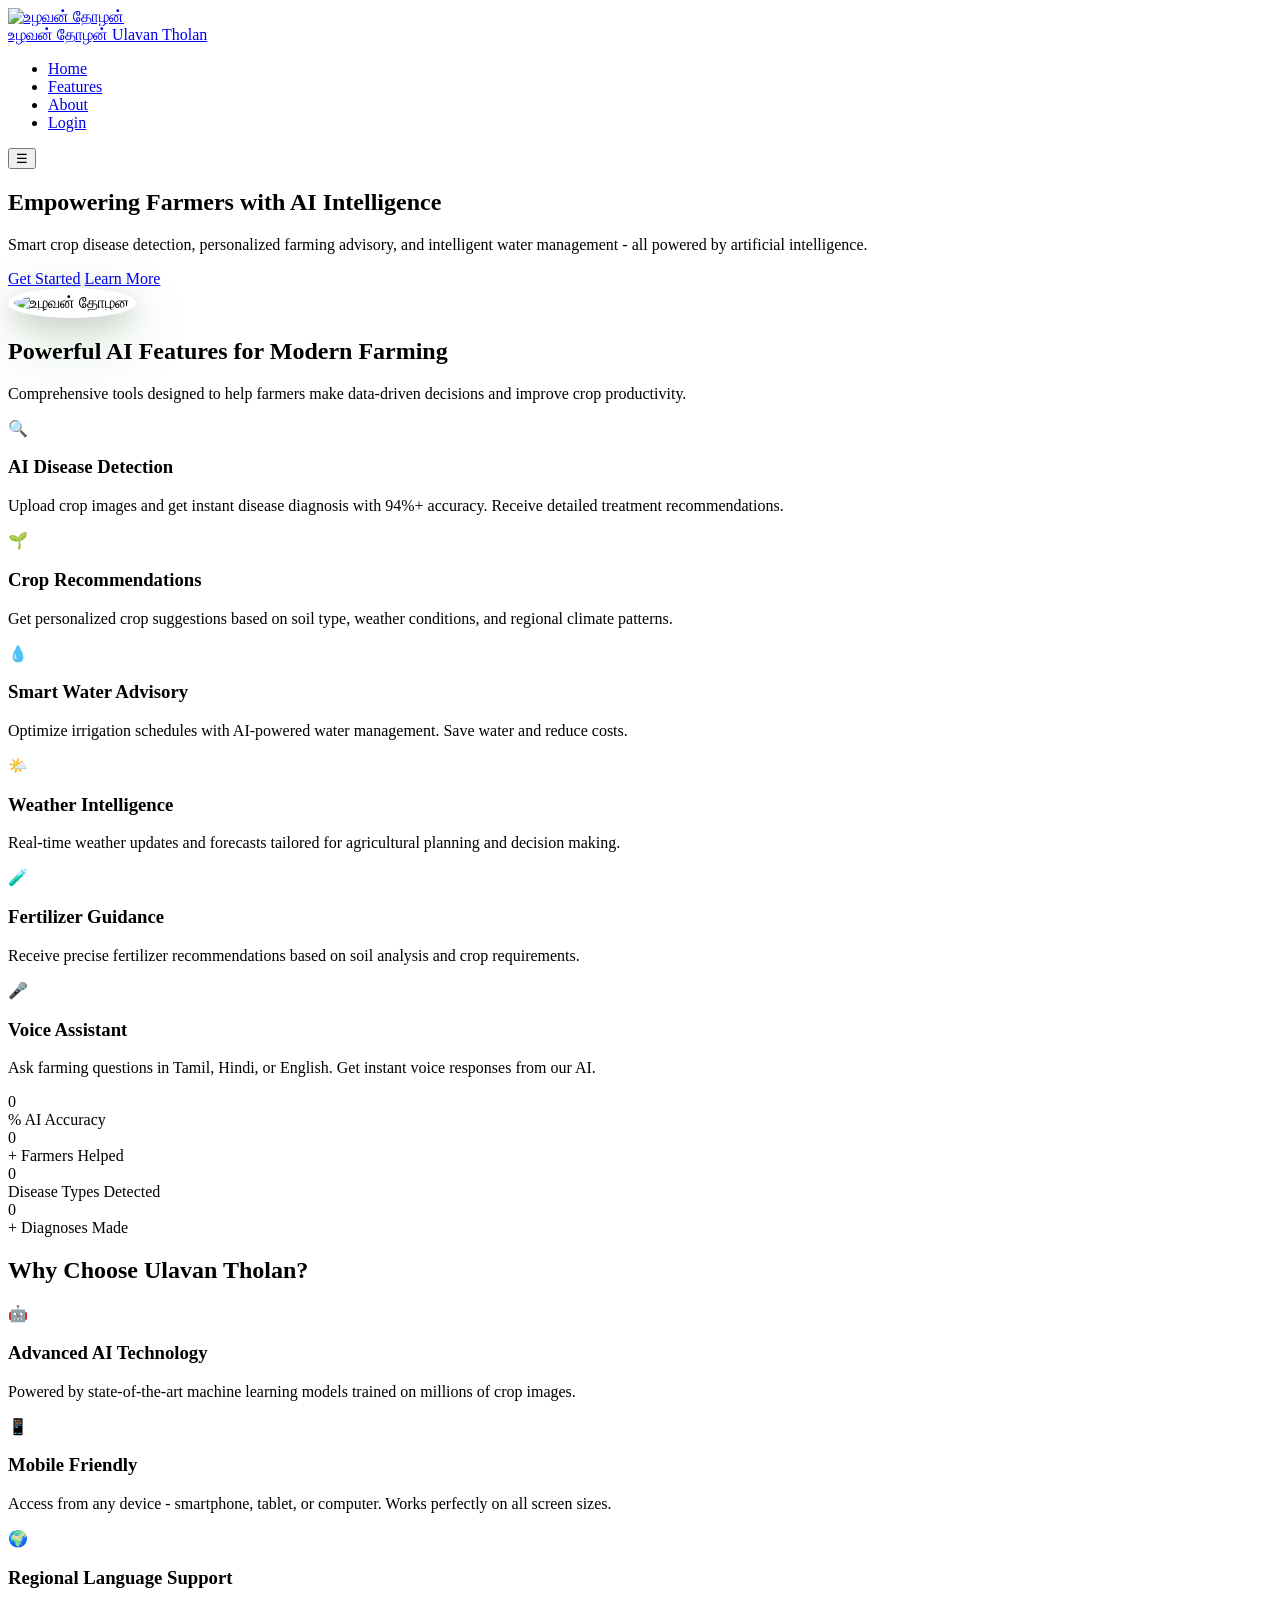
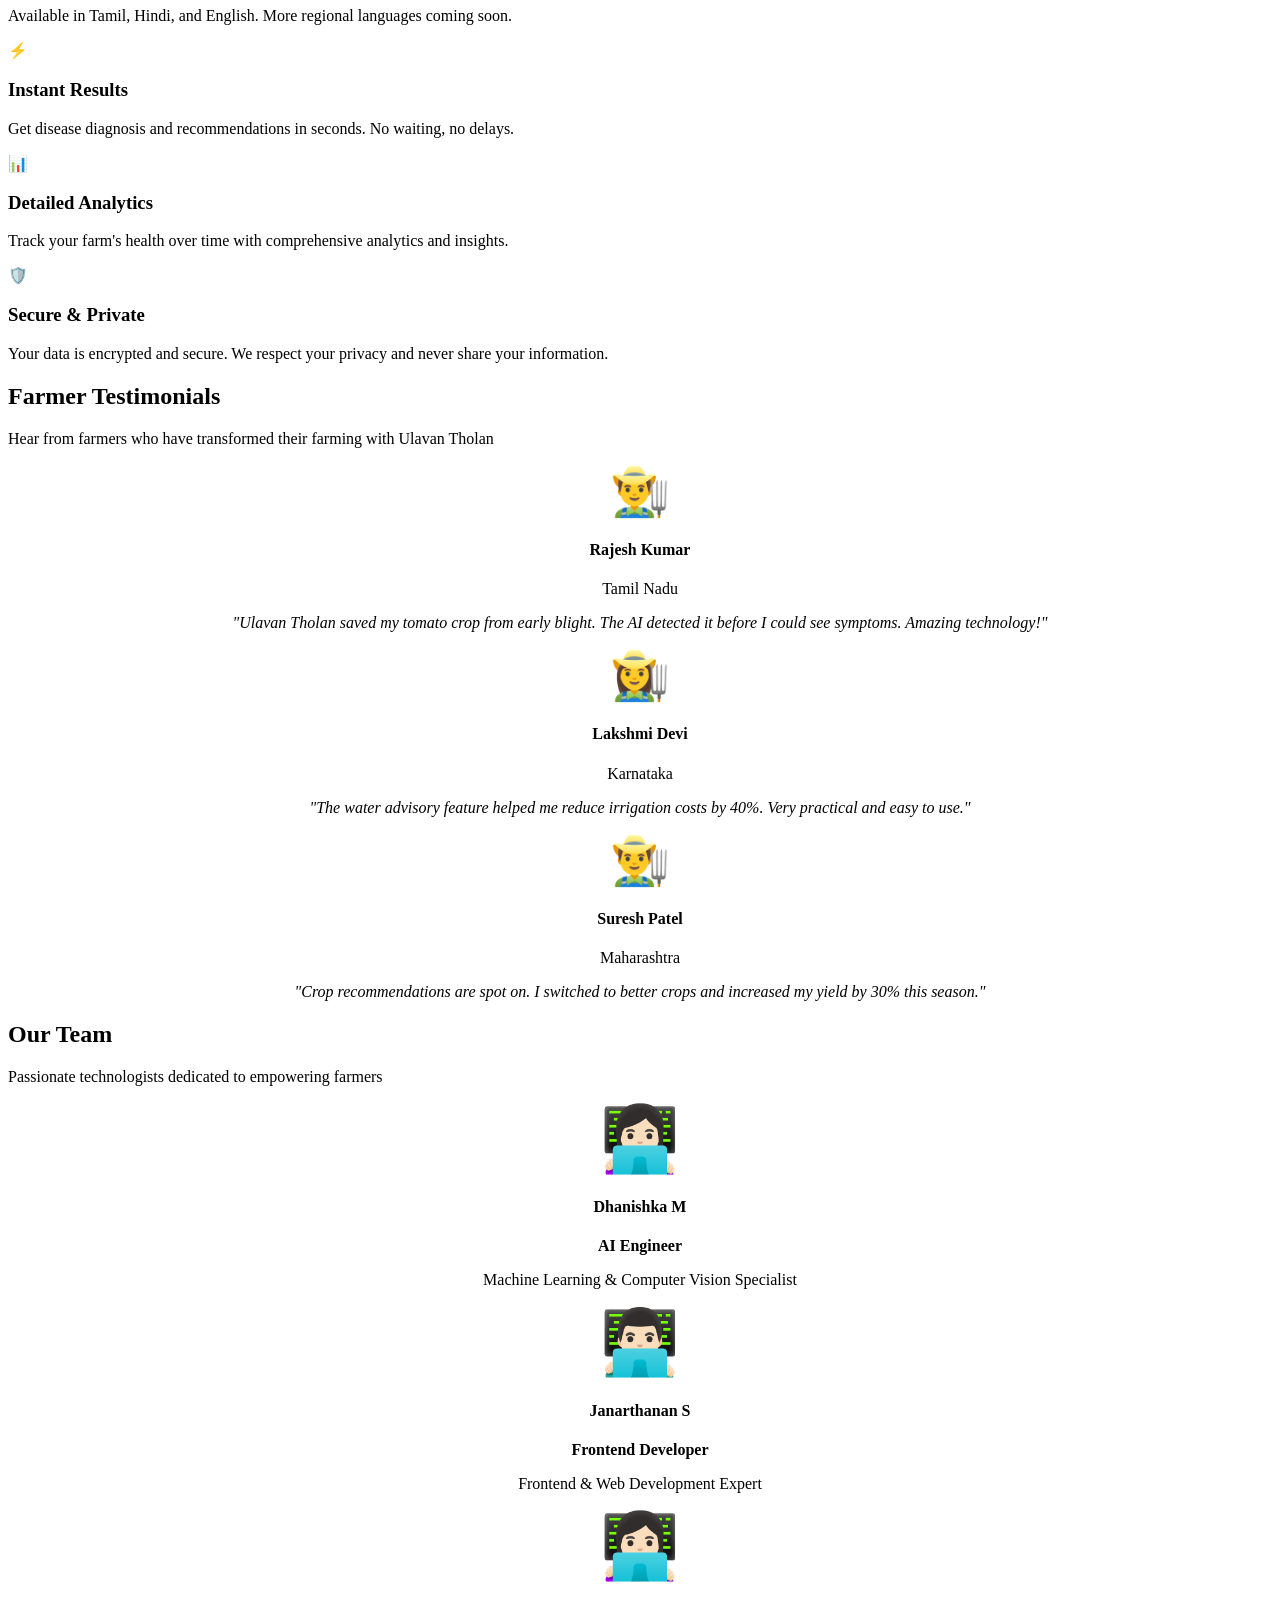
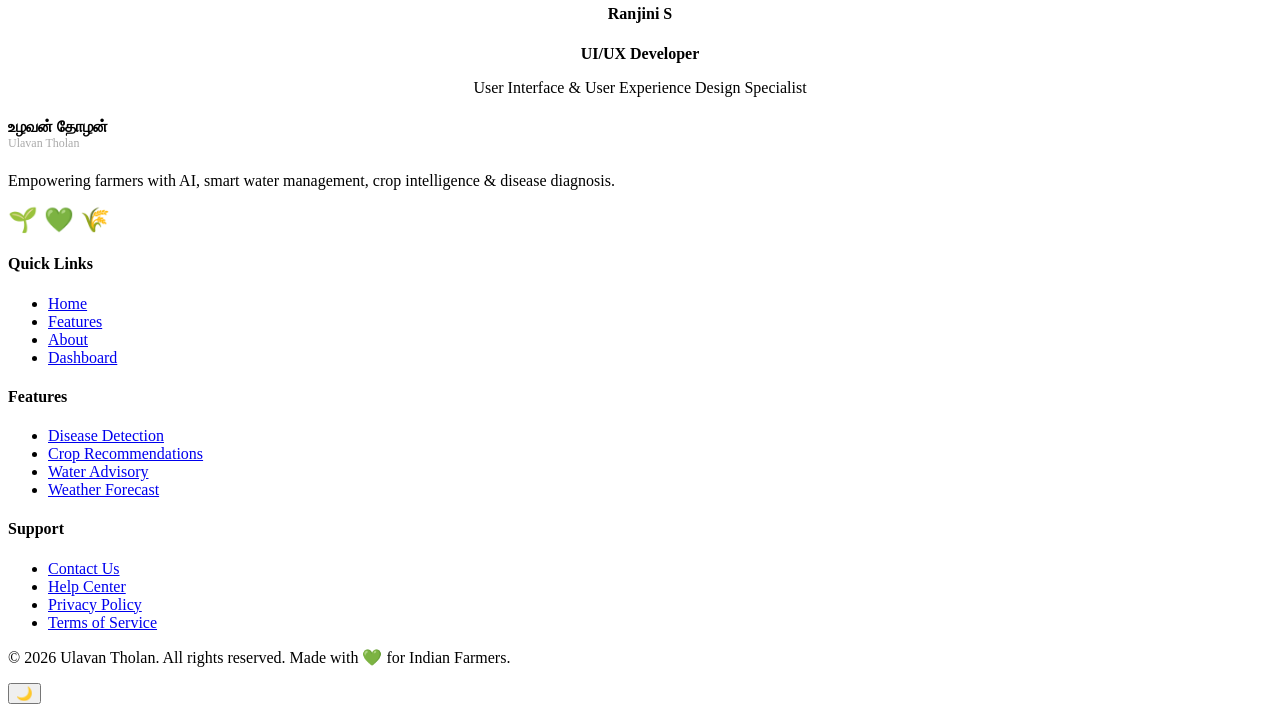
==== GDG/frontend/templates/index.html @ 8353e382 "Commit" ====
<!DOCTYPE html>
<html lang="en">
<head>
    <meta charset="UTF-8">
    <meta name="viewport" content="width=device-width, initial-scale=1.0">
    <meta name="description" content="Ulavan Tholan - AI-Powered Smart Agriculture Platform for Farmers">
    <meta name="keywords" content="agriculture, AI, crop disease, farming, irrigation, India">
    <title>உழவன் தோழன் — AI Smart Agriculture Platform</title>
    
    <!-- Fonts -->
    <link rel="preconnect" href="https://fonts.googleapis.com">
    <link rel="preconnect" href="https://fonts.gstatic.com" crossorigin>
    <link href="https://fonts.googleapis.com/css2?family=Poppins:wght@300;400;500;600;700&family=Inter:wght@300;400;500;600;700&display=swap" rel="stylesheet">
    
    <!-- Styles -->
    <link rel="stylesheet" href="/static/css/main.css">
</head>
<body class="landing-page">
    <!-- Navigation -->
    <nav class="navbar" id="navbar">
        <div class="nav-container">
            <a href="/" class="nav-logo">
                <img src="/static/images/logo ulavan tholan.jpeg" alt="உழவன் தோழன்" class="nav-logo-img">
                <div class="nav-logo-text">
                    <span class="nav-logo-tamil">உழவன் தோழன்</span>
                    <span class="nav-logo-english">Ulavan Tholan</span>
                </div>
            </a>
            <ul class="nav-menu" id="navMenu">
                <li><a href="#home" class="nav-link">Home</a></li>
                <li><a href="#features" class="nav-link">Features</a></li>
                <li><a href="#about" class="nav-link">About</a></li>
                <li><a href="login.html" class="clay-button clay-button-primary">Login</a></li>
            </ul>
            
            <button class="nav-toggle" id="navToggle">
                <span>☰</span>
            </button>
        </div>
    </nav>

    <!-- Hero Section -->
    <section class="hero" id="home">
        <div class="hero-container">
            <div class="hero-content">
                <h1 class="hero-title">Empowering Farmers with AI Intelligence</h1>
                <p class="hero-tagline">
                    Smart crop disease detection, personalized farming advisory, 
                    and intelligent water management - all powered by artificial intelligence.
                </p>
                <div class="hero-cta">
                    <a href="login.html" class="clay-button clay-button-primary">Get Started</a>
                    <a href="#features" class="clay-button">Learn More</a>
                </div>
            </div>
            <div class="hero-image">
                <img src="/static/images/logo ulavan tholan.jpeg" 
                     alt="உழவன் தோழன்" 
                     style="width:420px;height:420px;border-radius:50%;
                            object-fit:cover;object-position:center top;
                            box-shadow:0 20px 60px rgba(46,125,50,0.3), 0 8px 24px rgba(0,0,0,0.15);
                            border:6px solid rgba(255,255,255,0.8);
                            animation:float 4s ease-in-out infinite;">
            </div>
        </div>
    </section>

    <!-- Features Section -->
    <section class="features" id="features">
        <div class="container">
            <h2 class="section-title">Powerful AI Features for Modern Farming</h2>
            <p class="section-subtitle">
                Comprehensive tools designed to help farmers make data-driven decisions
                and improve crop productivity.
            </p>
            
            <div class="features-grid">
                <div class="feature-card">
                    <div class="feature-icon">🔍</div>
                    <h3 class="feature-title">AI Disease Detection</h3>
                    <p class="feature-description">
                        Upload crop images and get instant disease diagnosis with 94%+ accuracy.
                        Receive detailed treatment recommendations.
                    </p>
                </div>
                
                <div class="feature-card">
                    <div class="feature-icon">🌱</div>
                    <h3 class="feature-title">Crop Recommendations</h3>
                    <p class="feature-description">
                        Get personalized crop suggestions based on soil type, weather conditions,
                        and regional climate patterns.
                    </p>
                </div>
                
                <div class="feature-card">
                    <div class="feature-icon">💧</div>
                    <h3 class="feature-title">Smart Water Advisory</h3>
                    <p class="feature-description">
                        Optimize irrigation schedules with AI-powered water management.
                        Save water and reduce costs.
                    </p>
                </div>
                
                <div class="feature-card">
                    <div class="feature-icon">🌤️</div>
                    <h3 class="feature-title">Weather Intelligence</h3>
                    <p class="feature-description">
                        Real-time weather updates and forecasts tailored for agricultural planning
                        and decision making.
                    </p>
                </div>
                
                <div class="feature-card">
                    <div class="feature-icon">🧪</div>
                    <h3 class="feature-title">Fertilizer Guidance</h3>
                    <p class="feature-description">
                        Receive precise fertilizer recommendations based on soil analysis and
                        crop requirements.
                    </p>
                </div>
                
                <div class="feature-card">
                    <div class="feature-icon">🎤</div>
                    <h3 class="feature-title">Voice Assistant</h3>
                    <p class="feature-description">
                        Ask farming questions in Tamil, Hindi, or English. Get instant voice
                        responses from our AI.
                    </p>
                </div>
            </div>
        </div>
    </section>

    <!-- Statistics Section -->
    <section class="stats">
        <div class="container">
            <div class="stats-grid">
                <div class="stat-card">
                    <div class="stat-number" data-target="94">0</div>
                    <div class="stat-label">% AI Accuracy</div>
                </div>
                <div class="stat-card">
                    <div class="stat-number" data-target="10000">0</div>
                    <div class="stat-label">+ Farmers Helped</div>
                </div>
                <div class="stat-card">
                    <div class="stat-number" data-target="38">0</div>
                    <div class="stat-label">Disease Types Detected</div>
                </div>
                <div class="stat-card">
                    <div class="stat-number" data-target="50000">0</div>
                    <div class="stat-label">+ Diagnoses Made</div>
                </div>
            </div>
        </div>
    </section>

    <!-- Why Choose Us -->
    <section class="features" id="about">
        <div class="container">
            <h2 class="section-title">Why Choose Ulavan Tholan?</h2>
            <div class="features-grid">
                <div class="feature-card">
                    <div class="feature-icon">🤖</div>
                    <h3 class="feature-title">Advanced AI Technology</h3>
                    <p class="feature-description">
                        Powered by state-of-the-art machine learning models trained on
                        millions of crop images.
                    </p>
                </div>
                
                <div class="feature-card">
                    <div class="feature-icon">📱</div>
                    <h3 class="feature-title">Mobile Friendly</h3>
                    <p class="feature-description">
                        Access from any device - smartphone, tablet, or computer. Works perfectly
                        on all screen sizes.
                    </p>
                </div>
                
                <div class="feature-card">
                    <div class="feature-icon">🌍</div>
                    <h3 class="feature-title">Regional Language Support</h3>
                    <p class="feature-description">
                        Available in Tamil, Hindi, and English. More regional languages
                        coming soon.
                    </p>
                </div>
                
                <div class="feature-card">
                    <div class="feature-icon">⚡</div>
                    <h3 class="feature-title">Instant Results</h3>
                    <p class="feature-description">
                        Get disease diagnosis and recommendations in seconds. No waiting,
                        no delays.
                    </p>
                </div>
                
                <div class="feature-card">
                    <div class="feature-icon">📊</div>
                    <h3 class="feature-title">Detailed Analytics</h3>
                    <p class="feature-description">
                        Track your farm's health over time with comprehensive analytics
                        and insights.
                    </p>
                </div>
                
                <div class="feature-card">
                    <div class="feature-icon">🛡️</div>
                    <h3 class="feature-title">Secure & Private</h3>
                    <p class="feature-description">
                        Your data is encrypted and secure. We respect your privacy and
                        never share your information.
                    </p>
                </div>
            </div>
        </div>
    </section>

    <!-- Testimonials -->
    <section class="features">
        <div class="container">
            <h2 class="section-title">Farmer Testimonials</h2>
            <p class="section-subtitle">
                Hear from farmers who have transformed their farming with Ulavan Tholan
            </p>
            
            <div class="features-grid">
                <div class="clay-card" style="text-align: center;">
                    <div style="font-size: 3rem; margin-bottom: 1rem;">👨‍🌾</div>
                    <h4>Rajesh Kumar</h4>
                    <p style="color: var(--medium-gray); margin-bottom: 1rem;">Tamil Nadu</p>
                    <p style="font-style: italic;">
                        "Ulavan Tholan saved my tomato crop from early blight. The AI detected it
                        before I could see symptoms. Amazing technology!"
                    </p>
                </div>
                
                <div class="clay-card" style="text-align: center;">
                    <div style="font-size: 3rem; margin-bottom: 1rem;">👩‍🌾</div>
                    <h4>Lakshmi Devi</h4>
                    <p style="color: var(--medium-gray); margin-bottom: 1rem;">Karnataka</p>
                    <p style="font-style: italic;">
                        "The water advisory feature helped me reduce irrigation costs by 40%.
                        Very practical and easy to use."
                    </p>
                </div>
                
                <div class="clay-card" style="text-align: center;">
                    <div style="font-size: 3rem; margin-bottom: 1rem;">👨‍🌾</div>
                    <h4>Suresh Patel</h4>
                    <p style="color: var(--medium-gray); margin-bottom: 1rem;">Maharashtra</p>
                    <p style="font-style: italic;">
                        "Crop recommendations are spot on. I switched to better crops and
                        increased my yield by 30% this season."
                    </p>
                </div>
            </div>
        </div>
    </section>

    <!-- Team Section -->
    <section class="features">
        <div class="container">
            <h2 class="section-title">Our Team</h2>
            <p class="section-subtitle">
                Passionate technologists dedicated to empowering farmers
            </p>
            
            <div class="features-grid">
                <div class="clay-card" style="text-align: center;">
                    <div style="font-size: 4rem; margin-bottom: 1rem;">👩🏻‍💻</div>
                    <h4>Dhanishka M</h4>
                    <p style="color: var(--primary-green); font-weight: 600; margin-bottom: 0.5rem;">AI Engineer</p>
                    <p>Machine Learning & Computer Vision Specialist</p>
                </div>
                
                <div class="clay-card" style="text-align: center;">
                    <div style="font-size: 4rem; margin-bottom: 1rem;">👨🏻‍💻</div>
                    <h4>Janarthanan S</h4>
                    <p style="color: var(--primary-green); font-weight: 600; margin-bottom: 0.5rem;">Frontend Developer</p>
                    <p>Frontend & Web Development Expert</p>
                </div>
                
                <div class="clay-card" style="text-align: center;">
                    <div style="font-size: 4rem; margin-bottom: 1rem;">👩🏻‍💻</div>
                    <h4>Ranjini S</h4>
                    <p style="color: var(--primary-green); font-weight: 600; margin-bottom: 0.5rem;">UI/UX Developer</p>
                    <p>User Interface & User Experience Design Specialist</p>
                </div>
            </div>
        </div>
    </section>

    <!-- Footer -->
    <footer class="footer">
        <div class="footer-container">
            <div class="footer-section">
                <h4>உழவன் தோழன் <span style="font-size:0.75rem;font-weight:400;color:#aaa;display:block;">Ulavan Tholan</span></h4>
                <p>Empowering farmers with AI, smart water management, crop intelligence & disease diagnosis.</p>
                <div style="font-size: 1.5rem; margin-top: 1rem;">
                    🌱 💚 🌾
                </div>
            </div>
            
            <div class="footer-section">
                <h4>Quick Links</h4>
                <ul class="footer-links">
                    <li><a href="#home">Home</a></li>
                    <li><a href="#features">Features</a></li>
                    <li><a href="#about">About</a></li>
                    <li><a href="dashboard.html">Dashboard</a></li>
                </ul>
            </div>
            
            <div class="footer-section">
                <h4>Features</h4>
                <ul class="footer-links">
                    <li><a href="disease-detection.html">Disease Detection</a></li>
                    <li><a href="dashboard.html">Crop Recommendations</a></li>
                    <li><a href="dashboard.html">Water Advisory</a></li>
                    <li><a href="dashboard.html">Weather Forecast</a></li>
                </ul>
            </div>
            
            <div class="footer-section">
                <h4>Support</h4>
                <ul class="footer-links">
                    <li><a href="#contact">Contact Us</a></li>
                    <li><a href="#">Help Center</a></li>
                    <li><a href="#">Privacy Policy</a></li>
                    <li><a href="#">Terms of Service</a></li>
                </ul>
            </div>
        </div>
        
        <div class="footer-bottom">
            <p>&copy; 2026 Ulavan Tholan. All rights reserved. Made with 💚 for Indian Farmers.</p>
        </div>
    </footer>

    <!-- Theme Toggle Button -->
    <button class="theme-toggle" id="themeToggle" aria-label="Toggle Theme">
        <span id="themeIcon">🌙</span>
    </button>

    <!-- Scripts -->
    <script src="/static/js/translations.js"></script>
    <script src="/static/js/main.js"></script>
</body>
</html>
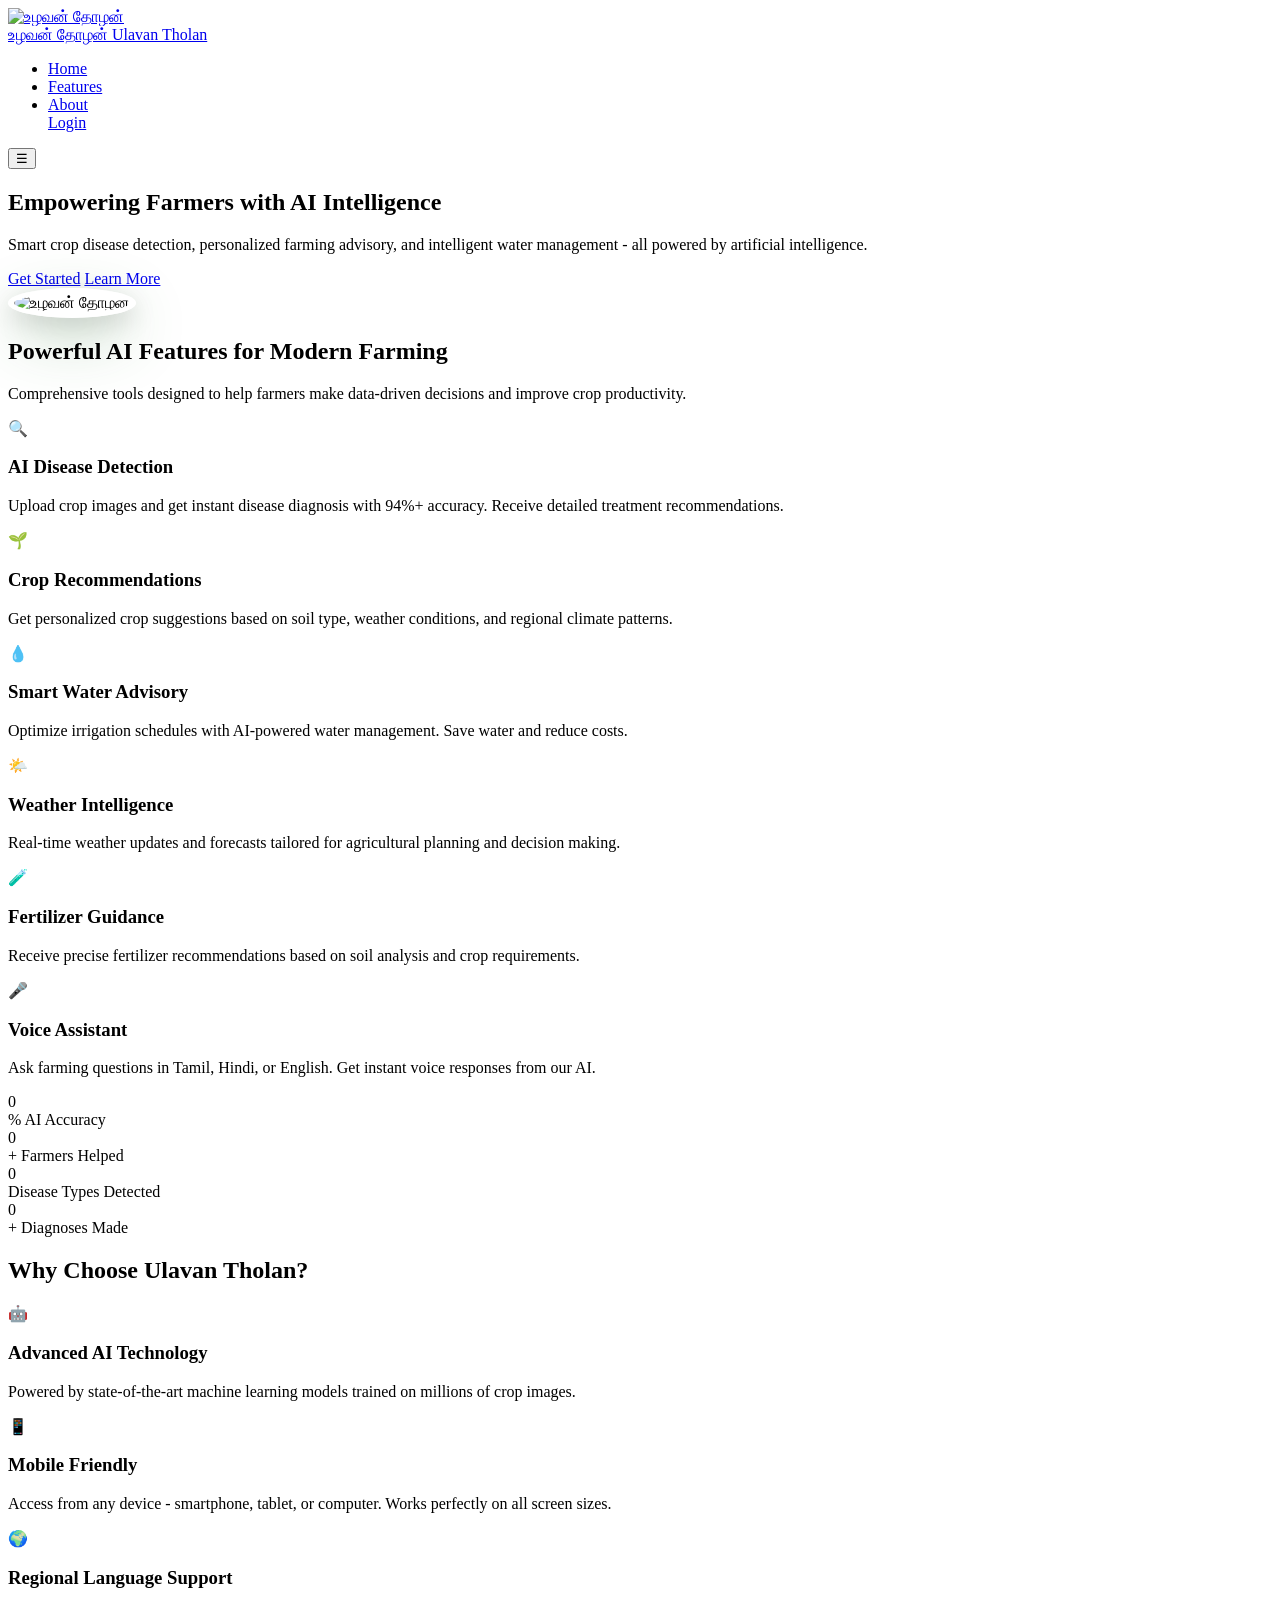
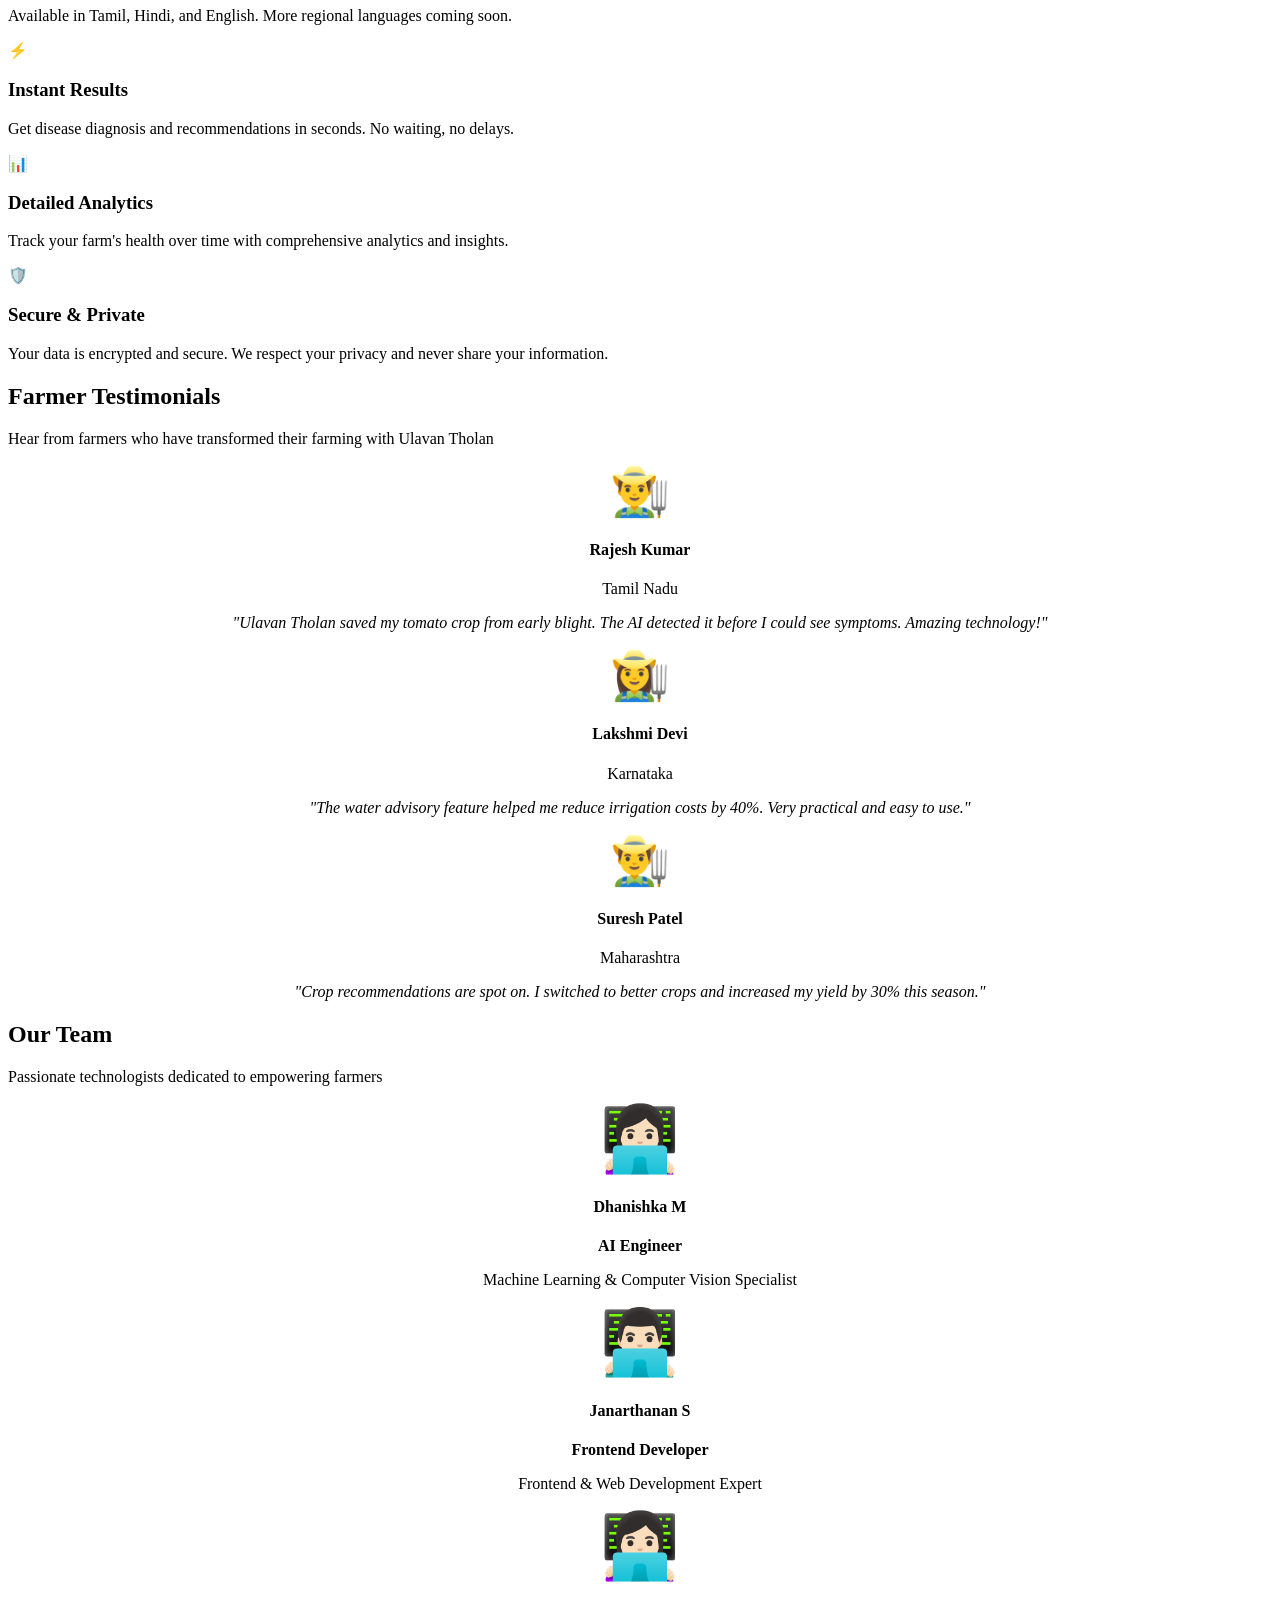
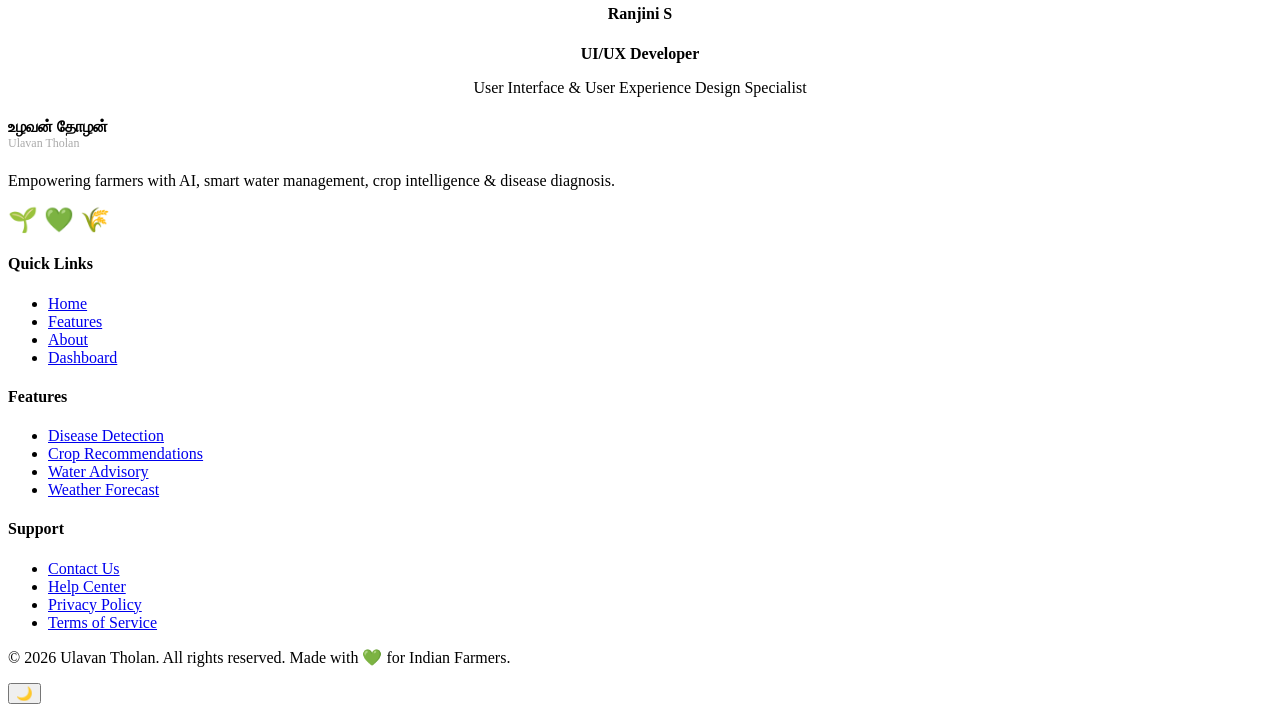
==== commit 12b1731a: "Fix HTML formatting and structure" ====
--- a/GDG/frontend/templates/index.html
+++ b/GDG/frontend/templates/index.html
@@ -30,7 +30,7 @@
                 <li><a href="#home" class="nav-link">Home</a></li>
                 <li><a href="#features" class="nav-link">Features</a></li>
                 <li><a href="#about" class="nav-link">About</a></li>
-                <li><a href="login.html" class="clay-button clay-button-primary">Login</a></li>
+                <a href="/login" class="clay-button clay-button-primary">Login</a>
             </ul>
             
             <button class="nav-toggle" id="navToggle">
@@ -49,7 +49,7 @@
                     and intelligent water management - all powered by artificial intelligence.
                 </p>
                 <div class="hero-cta">
-                    <a href="login.html" class="clay-button clay-button-primary">Get Started</a>
+                    <a href="/login" class="clay-button clay-button-primary">Get Started</a>
                     <a href="#features" class="clay-button">Learn More</a>
                 </div>
             </div>
